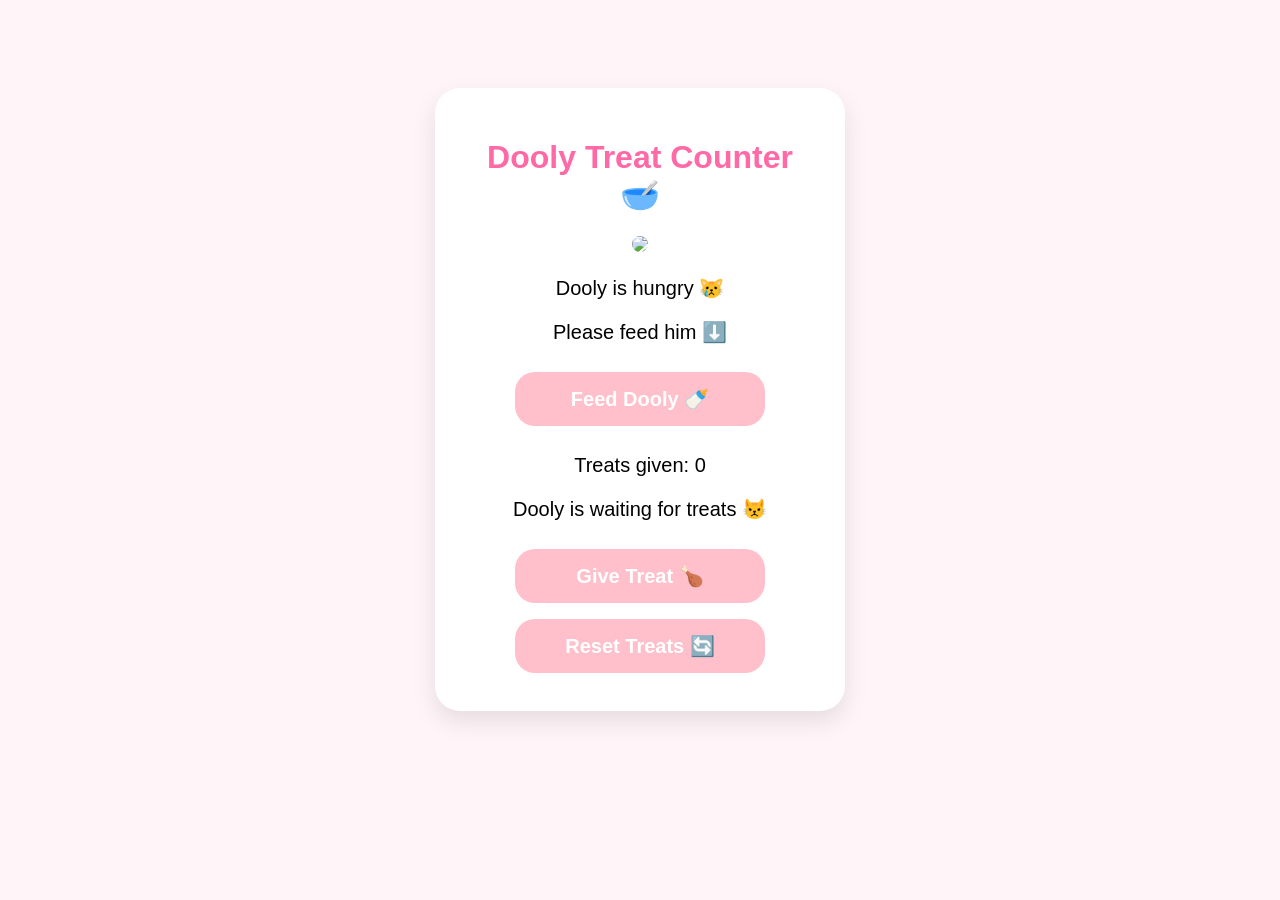
==== index.html @ 8f0f9d3f "Add files via upload" ====
<!DOCTYPE html>
<html lang="en">
<head>
    <meta charset="UTF-8">
    <meta name="viewport" content="width=device-width, initial-scale=1.0">
    <title>My silly webpage</title>
    <link rel="stylesheet" href="styles.css">
</head>
<body>
    <div class="card">
        <h1>Dooly Treat Counter 🥣</h1>
        <img src="dooly_1.png">
    
        <p id="doolyMood">Dooly is hungry 😿</p>
        <p>Please feed him ⬇️ </p>
        <button id="feedButton">Feed Dooly 🍼</button>
    
        <p id="treatCount">Treats given: 0</p>
        <p id="doolyEmotion">Dooly is waiting for treats 😾</p>
        
        <button id="treatButton">Give Treat 🍗</button>
        <button id="resetButton">Reset Treats 🔄</button>
    </div>

    <script>
        // Button hover project
        const button = document.getElementById("feedButton");
        const p = document.getElementById("doolyMood");

        button.addEventListener("mouseover", function () {
            button.textContent = "FEED DOOLY NOW!!!";
        });

        button.addEventListener("mouseout", function () {
            button.textContent = "Feed Dooly 🍼";
        });


        button.addEventListener("click", function () {
        
            if (p.textContent === "Dooly is hungry 😿") {
                p.textContent = "Dooly is full 😸💖";
            } 

            else {
            p.textContent = "Dooly is hungry 😿";
            }
        });
        
        // Treat counter project
        const treatButton = document.getElementById("treatButton");
        const treatText = document.getElementById("treatCount");

        let treats = 0;

        treatButton.addEventListener("click", function () {

            treats = treats + 1;

            treatText.textContent = "Treats given: " + treats;

        });

        // Emotion project
        const emotionText = document.getElementById("doolyEmotion");

        treatButton.addEventListener("click", function () {
            if (treats === 0) {
                emotionText.textContent = "Dooly is waiting for treats 😾";
            }
            
            else if (treats > 5) {
                emotionText.textContent = "TOO MANY TREATS 😾💢";
            }
            else if (treats > 2) {
                emotionText.textContent = "Dooly is suspicious 😼❓";
            }
            
            else {
                emotionText.textContent = "Dooly is happy 😸❤️";
            }


        });
    
        // Reset treats button project
        const resetButton = document.getElementById("resetButton");
    
        resetButton.addEventListener("click", function () {
            treats = 0;
            treatText.textContent = "Treats given: 0";
            emotionText.textContent = "Dooly is waiting for treats 😾";

        });
    

    </script>
</body>
</html>
---- styles.css ----
button {
    padding: 15px 25px;
    width: 250px;
    border-radius: 20px;
    border: none;
    background-color:pink;
    color: white;
    font-size: 20px;
    font-weight: bold;
    cursor: pointer;
    margin: 8px;
    transition: 0.2s;

}

button:hover {
    background-color: hotpink;
    color: white;
    transform: scale(1.08);
    box-shadow: 0 5px 10px rgba(0,0,0,0.2);
}

img {
    width: 300px;
    border-radius: 20px;
}

img:hover {
    width: 350px;
}

body {
    background-color: #fff4f8;
    font-family: Arial, sans-serif;
    text-align: center;
    padding-top: 80px;
}

.card {
    background-color: white;
    width: 350px;
    margin: 0 auto;
    padding: 30px;
    border-radius: 25px;
    box-shadow: 0 10px 25px rgba(0, 0, 0, 0.1);
}

h1 {
    color: #ff69a6;
}

p {
    font-size: 20px;
}
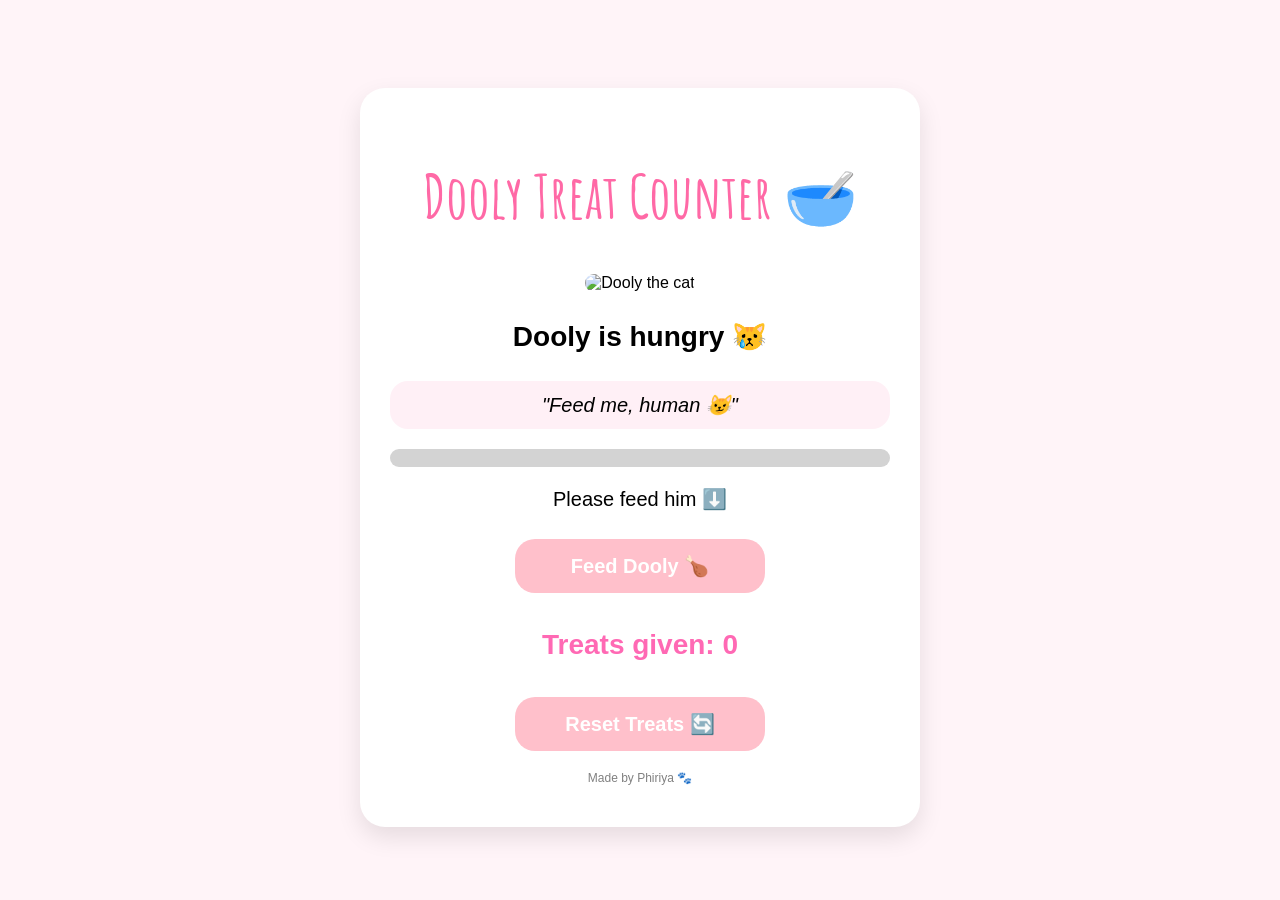
==== commit 1367ed03: "update dooly project" ====
--- a/index.html
+++ b/index.html
@@ -3,93 +3,189 @@
 <head>
     <meta charset="UTF-8">
     <meta name="viewport" content="width=device-width, initial-scale=1.0">
-    <title>My silly webpage</title>
+    <title>Dooly Project</title>
     <link rel="stylesheet" href="styles.css">
+   
+    <link rel="preconnect" href="https://fonts.googleapis.com">
+    <link rel="preconnect" href="https://fonts.gstatic.com" crossorigin>
+
+    <link href="https://fonts.googleapis.com/css2?family=Amatic+SC:wght@400;700&display=swap" rel="stylesheet">
 </head>
 <body>
     <div class="card">
         <h1>Dooly Treat Counter 🥣</h1>
-        <img src="dooly_1.png">
+        <img src="dooly_1.png" alt="Dooly the cat">
     
-        <p id="doolyMood">Dooly is hungry 😿</p>
+        <p id="doolyEmotion">Dooly is hungry 😿</p>
+        <!-- <p id="doolyMood">Dooly is hungry 😿</p> -->
+        <p id="doolySpeech">"Feed me, human 😼"</p>
+
+           <div class="progressBox">
+               <div id="progressBar"></div>
+           </div>
         <p>Please feed him ⬇️ </p>
-        <button id="feedButton">Feed Dooly 🍼</button>
-    
+
+        <button id="feedButton">Feed Dooly 🍗</button>
+        <p id="achievement"></p>
         <p id="treatCount">Treats given: 0</p>
-        <p id="doolyEmotion">Dooly is waiting for treats 😾</p>
-        
-        <button id="treatButton">Give Treat 🍗</button>
+      
+        <!-- <button id="treatButton">Give Treat 🍗</button> -->
         <button id="resetButton">Reset Treats 🔄</button>
+
+        <p class="footer">Made by Phiriya 🐾</p>
     </div>
 
     <script>
         // Button hover project
-        const button = document.getElementById("feedButton");
-        const p = document.getElementById("doolyMood");
+        const treatButton = document.getElementById("feedButton");
 
-        button.addEventListener("mouseover", function () {
-            button.textContent = "FEED DOOLY NOW!!!";
+        treatButton.addEventListener("mouseover", function () {
+            if (treatButton.disabled === true) {
+            treatButton.textContent = "NOPE! 🚫";
+            }
+            else {
+                treatButton.textContent = "FEED DOOLY NOW! 🫵🏻";
+            }
+        
         });
 
-        button.addEventListener("mouseout", function () {
-            button.textContent = "Feed Dooly 🍼";
+        treatButton.addEventListener("mouseout", function () {
+            if (treatButton.disabled === true) {
+            treatButton.textContent = "NOPE! 🚫";
+            }
+
+            else {
+                treatButton.textContent = "Feed Dooly 🍗";
+            } 
+
         });
 
 
-        button.addEventListener("click", function () {
+        // Speech bubble project
+        const speechText = document.getElementById("doolySpeech");
+        const progressBar = document.getElementById("progressBar");
+
+
         
-            if (p.textContent === "Dooly is hungry 😿") {
-                p.textContent = "Dooly is full 😸💖";
-            } 
+        // Treat counter project + Emotion project + Achievement project + Shake animated project
+        const treatText = document.getElementById("treatCount");
+        const emotionText = document.getElementById("doolyEmotion");
+        const achievementText = document.getElementById("achievement");
+        const card = document.querySelector(".card");
 
-            else {
-            p.textContent = "Dooly is hungry 😿";
-            }
-        });
+        const meowSound = new Audio("meow.mp3");
+        const achievementSound = new Audio("achievement-bling.mp3");
+        const errorSound = new Audio("error.mp3");
+        const resetSound = new Audio("reset.mp3");
         
-        // Treat counter project
-        const treatButton = document.getElementById("treatButton");
-        const treatText = document.getElementById("treatCount");
-
         let treats = 0;
 
         treatButton.addEventListener("click", function () {
 
             treats = treats + 1;
+            progressBar.style.width = treats * 10 + "%";
+            meowSound.currentTime = 0;
+            meowSound.play();
+
+            if (treats === 5) {
+               achievementText.style.display = "inline-block";
+
+               achievementText.textContent = "🏆 Achievement unlocked: Favorite Human 🎉 ";
+
+               achievementSound.currentTime = 0;
+               achievementSound.play();
+            }
+
+            else if (treats === 10) {
+                achievementText.style.display = "inline-block";
+
+                achievementText.textContent = "🏆 Achievement unlocked: Overfeeding Expert 😭";
+
+                achievementSound.currentTime = 0;
+                achievementSound.play();
+            }
+
+            else {
+                achievementText.style.display = "none";
+                achievementText.textContent = "";
+            }
+            
 
             treatText.textContent = "Treats given: " + treats;
+               if (treats > 10) {
+                emotionText.textContent = "THAT IS ENOUGH!!! DOOLY IS FAT NOW";
+                speechText.textContent = '"NO MORE!!! 😾🚨"';
+                progressBar.style.width = "100%";
+
+                treatButton.textContent = "NOPE! 🚫";
+                treatButton.disabled = true;
+
+                document.querySelector(".card")
+                .style.backgroundColor = "#ffe0e0";
+                progressBar.style.backgroundColor = "red";
+
+                card.classList.add("shake");
+                setTimeout(function () {
+                   card.classList.remove("shake");
+                }, 400);
+
+                errorSound.currentTime = 0;
+                errorSound.play();
+               }
+
+               else if (treats > 8) {
+                emotionText.textContent = "Dooly is getting too full";
+                speechText.textContent = '"I am getting full...😾💢"';
+                
+                progressBar.style.backgroundColor = "orange";
+               }
+
+               else if (treats > 5) {
+                emotionText.textContent = "TOO MANY TREATS";
+                speechText.textContent = '"Bro... slow down 🙀⁉️"';
+
+                progressBar.style.backgroundColor = "orange";
+               }
+
+               else if (treats > 2) {
+                emotionText.textContent = "Dooly is suspicious";
+                speechText.textContent = '"Hmm... why so many treats? 😼❓"';
+
+                progressBar.style.backgroundColor = "yellow";
+               }
+            
+               else {
+                emotionText.textContent = "Dooly is happy";
+                speechText.textContent = '"YUM!!! 😻❤️"';
+
+                progressBar.style.backgroundColor = "lightgreen";
+               }
 
         });
 
-        // Emotion project
-        const emotionText = document.getElementById("doolyEmotion");
 
-        treatButton.addEventListener("click", function () {
-            if (treats === 0) {
-                emotionText.textContent = "Dooly is waiting for treats 😾";
-            }
-            
-            else if (treats > 5) {
-                emotionText.textContent = "TOO MANY TREATS 😾💢";
-            }
-            else if (treats > 2) {
-                emotionText.textContent = "Dooly is suspicious 😼❓";
-            }
-            
-            else {
-                emotionText.textContent = "Dooly is happy 😸❤️";
-            }
-
-
-        });
-    
         // Reset treats button project
         const resetButton = document.getElementById("resetButton");
     
         resetButton.addEventListener("click", function () {
             treats = 0;
             treatText.textContent = "Treats given: 0";
-            emotionText.textContent = "Dooly is waiting for treats 😾";
+            emotionText.textContent = "Dooly is waiting for treats";
+
+            speechText.textContent = '"Feed me, human 😽"';
+            progressBar.style.width = "0%";
+
+            treatButton.disabled = false;
+            treatButton.textContent = "Feed Dooly 🍗";
+
+            document.querySelector(".card")
+           .style.backgroundColor = "white";
+
+           achievementText.textContent = "";
+           achievementText.style.display = "none";
+
+           resetSound.currentTime = 0;
+           resetSound.play();
 
         });
     
--- a/styles.css
+++ b/styles.css
@@ -10,7 +10,7 @@
     cursor: pointer;
     margin: 8px;
     transition: 0.2s;
-
+    font-family: "Avenir Next", "avenir", sans-serif;
 }
 
 button:hover {
@@ -18,6 +18,12 @@
     color: white;
     transform: scale(1.08);
     box-shadow: 0 5px 10px rgba(0,0,0,0.2);
+}
+
+h1 {
+    font-family: "Amatic SC", cursive;
+    font-size: 60px;
+    color: #ff69a6;
 }
 
 img {
@@ -31,24 +37,105 @@
 
 body {
     background-color: #fff4f8;
-    font-family: Arial, sans-serif;
+    font-family: "avenir light", sans-serif;
     text-align: center;
     padding-top: 80px;
 }
 
 .card {
     background-color: white;
-    width: 350px;
+    width: 500px;
     margin: 0 auto;
     padding: 30px;
     border-radius: 25px;
     box-shadow: 0 10px 25px rgba(0, 0, 0, 0.1);
 }
 
-h1 {
-    color: #ff69a6;
-}
 
 p {
     font-size: 20px;
+}
+
+#treatCount {
+    font-size: 28px;
+    font-weight: bold;
+    color: hotpink;
+}
+
+#doolyEmotion {
+    font-size: 28px;
+    font-weight: bold;
+}
+
+button:disabled {
+    background-color: lightgray;
+    cursor: not-allowed;
+    transform: none;
+}
+
+.footer {
+    font-size: 12px;
+    color: gray;
+}
+
+#doolySpeech {
+    background-color: #fff0f6;
+    padding: 12px;
+    border-radius: 18px;
+    font-style: italic;
+}
+
+.progressBox {
+    width: 100%;
+    height: 18px;
+    background-color: lightgray;
+    border-radius: 999px;
+    overflow: hidden;
+}
+
+#progressBar {
+    width: 0%;
+    height: 100%;
+    background-color: hotpink;
+    transition: 0.3s;
+}
+
+#achievement {
+    display: none;
+    font-size: 18px;
+    font-weight: bold;
+    color: hotpink;
+    background-color: #fff4f8;
+    border-radius: 20px;
+    padding: 10px 15px;
+    margin-top: 12px;
+    font-family: "Trebuchet MS", sans-serif;
+}
+
+.shake {
+    animation: shake 0.4s;
+}
+
+@keyframes shake {
+
+    0% {
+        transform: translateX(0);
+    }
+
+    25% {
+        transform: translateX(-8px);
+    }
+
+    50% {
+        transform: translateX(8px);
+    }
+
+    75% {
+        transform: translateX(-8px);
+    }
+
+    100% {
+        transform: translateX(0);
+    }
+
 }
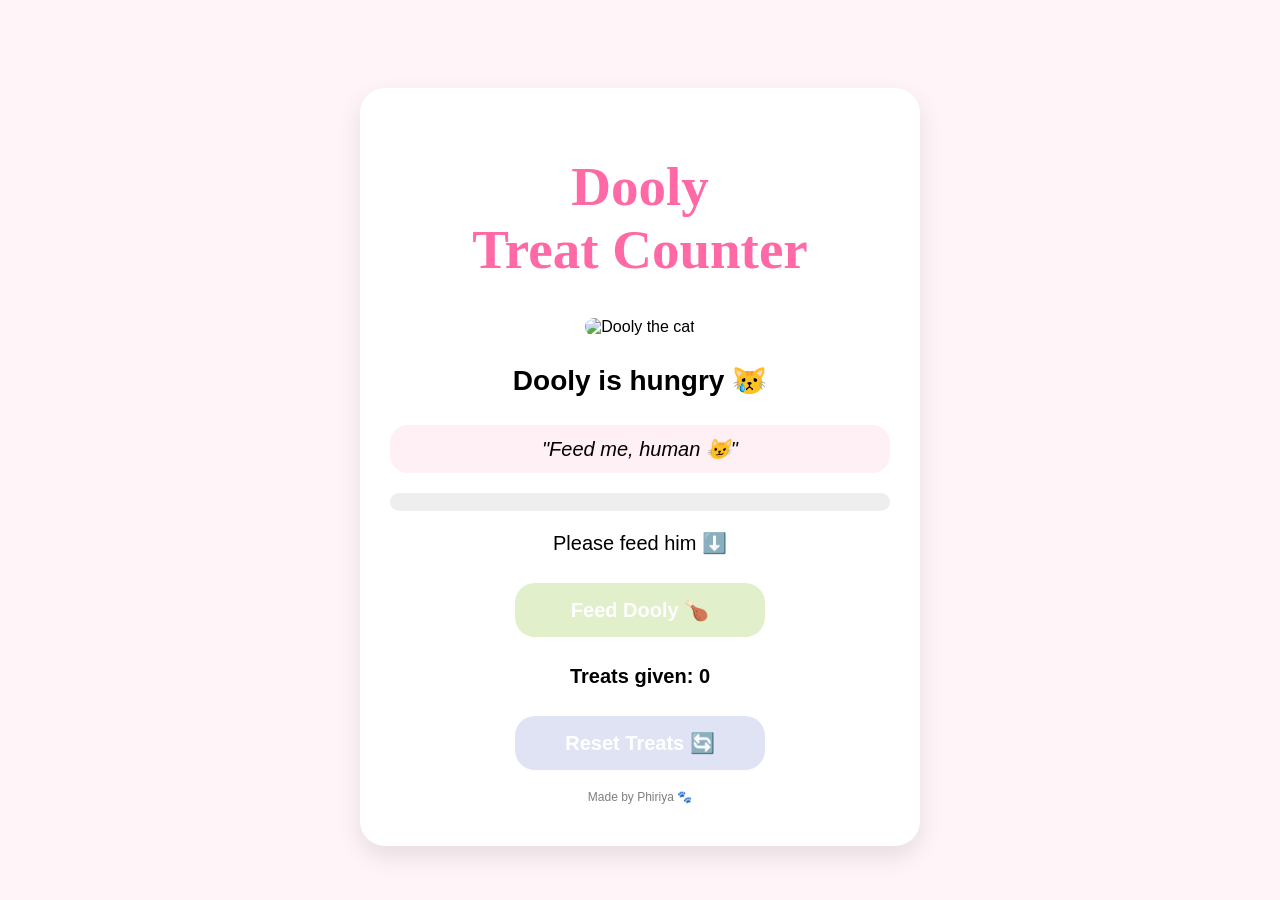
==== commit e1b57a46: "update css" ====
--- a/index.html
+++ b/index.html
@@ -13,7 +13,7 @@
 </head>
 <body>
     <div class="card">
-        <h1>Dooly Treat Counter 🥣</h1>
+        <h1>Dooly<br>Treat Counter</h1>
         <img src="dooly_1.png" alt="Dooly the cat">
     
         <p id="doolyEmotion">Dooly is hungry 😿</p>
@@ -121,7 +121,7 @@
                 treatButton.disabled = true;
 
                 document.querySelector(".card")
-                .style.backgroundColor = "#ffe0e0";
+                // .style.backgroundColor = "#ffe0e0";
                 progressBar.style.backgroundColor = "red";
 
                 card.classList.add("shake");
@@ -181,6 +181,8 @@
             document.querySelector(".card")
            .style.backgroundColor = "white";
 
+           progressBar.style.backgroundColor = "lightgreen";
+
            achievementText.textContent = "";
            achievementText.style.display = "none";
 
--- a/styles.css
+++ b/styles.css
@@ -3,7 +3,7 @@
     width: 250px;
     border-radius: 20px;
     border: none;
-    background-color:pink;
+    background-color:#E1EfCA;
     color: white;
     font-size: 20px;
     font-weight: bold;
@@ -14,26 +14,28 @@
 }
 
 button:hover {
-    background-color: hotpink;
     color: white;
-    transform: scale(1.08);
+    transform: scale(1.04);
     box-shadow: 0 5px 10px rgba(0,0,0,0.2);
 }
 
+#resetButton {
+    background-color: #E0E3F4;
+
+}
+
 h1 {
-    font-family: "Amatic SC", cursive;
-    font-size: 60px;
+    font-family: "Baloo 2", cursive;
+    font-weight: 900;
+    font-size: 55px;
     color: #ff69a6;
 }
 
 img {
     width: 300px;
-    border-radius: 20px;
+    border-radius: 350px;
 }
 
-img:hover {
-    width: 350px;
-}
 
 body {
     background-color: #fff4f8;
@@ -57,9 +59,8 @@
 }
 
 #treatCount {
-    font-size: 28px;
-    font-weight: bold;
-    color: hotpink;
+    /* font-size: 28px; */
+    font-weight: 900;
 }
 
 #doolyEmotion {
@@ -88,7 +89,7 @@
 .progressBox {
     width: 100%;
     height: 18px;
-    background-color: lightgray;
+    background-color: #eee;
     border-radius: 999px;
     overflow: hidden;
 }
@@ -96,7 +97,6 @@
 #progressBar {
     width: 0%;
     height: 100%;
-    background-color: hotpink;
     transition: 0.3s;
 }
 
@@ -104,10 +104,9 @@
     display: none;
     font-size: 18px;
     font-weight: bold;
-    color: hotpink;
-    background-color: #fff4f8;
-    border-radius: 20px;
-    padding: 10px 15px;
+    color: #E1EfCA;
+    /* border-radius: 20px;
+    padding: 10px 15px; */
     margin-top: 12px;
     font-family: "Trebuchet MS", sans-serif;
 }
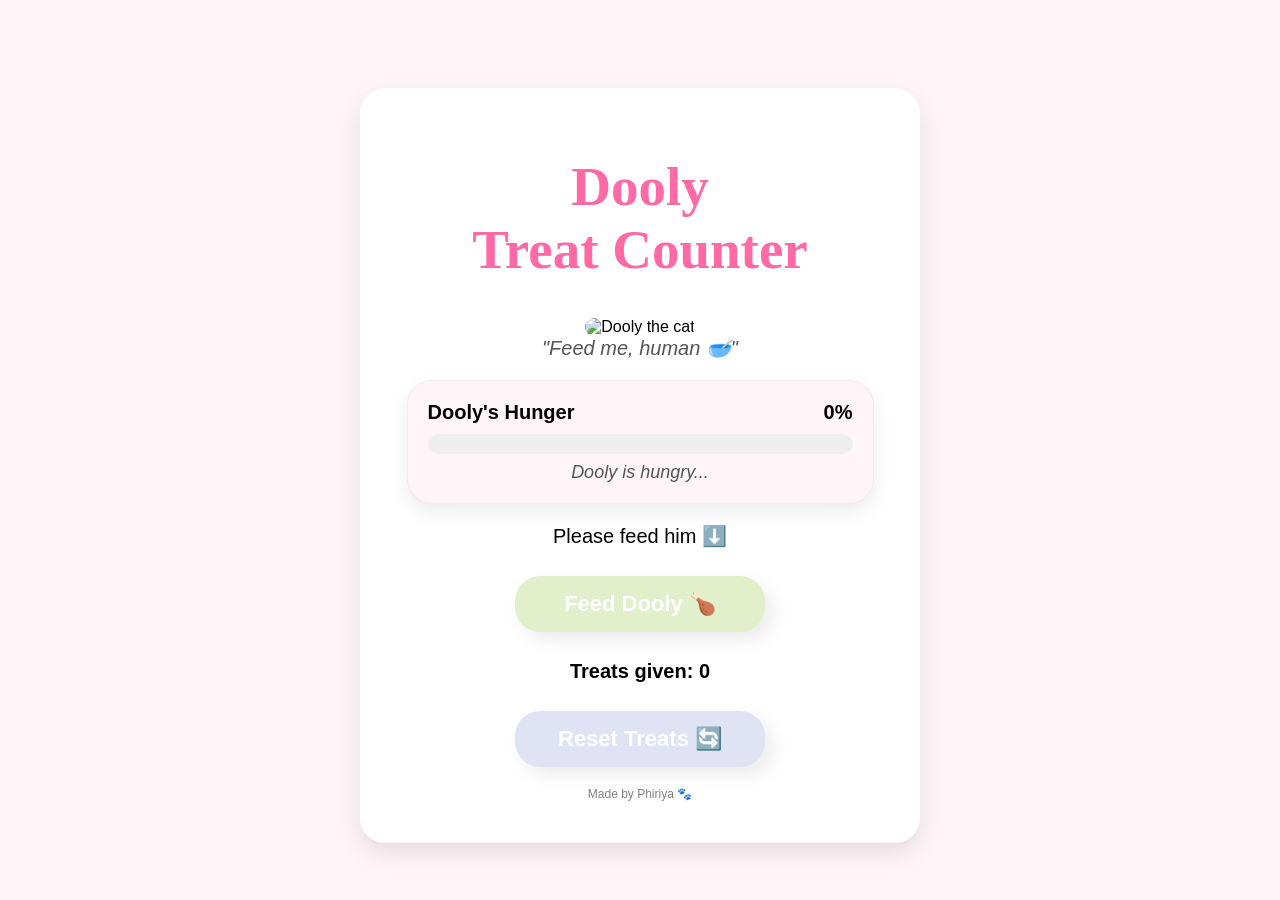
==== commit cdb0895e: "update button" ====
--- a/index.html
+++ b/index.html
@@ -15,21 +15,28 @@
     <div class="card">
         <h1>Dooly<br>Treat Counter</h1>
         <img src="dooly_1.png" alt="Dooly the cat">
+
+        <p id="doolySpeech">"Feed me, human 🥣"</p>
     
-        <p id="doolyEmotion">Dooly is hungry 😿</p>
-        <!-- <p id="doolyMood">Dooly is hungry 😿</p> -->
-        <p id="doolySpeech">"Feed me, human 😼"</p>
+        <div class="hungerBox">
+           <div class="hungerTitle">
+               <p>Dooly's Hunger</p>
+               <p id="hungerPercent">0%</p>
+           </div>
 
            <div class="progressBox">
                <div id="progressBar"></div>
            </div>
+
+           <p id="doolyEmotion">Dooly is hungry...</p>
+        </div>
+        
         <p>Please feed him ⬇️ </p>
 
         <button id="feedButton">Feed Dooly 🍗</button>
         <p id="achievement"></p>
         <p id="treatCount">Treats given: 0</p>
       
-        <!-- <button id="treatButton">Give Treat 🍗</button> -->
         <button id="resetButton">Reset Treats 🔄</button>
 
         <p class="footer">Made by Phiriya 🐾</p>
@@ -84,6 +91,9 @@
 
             treats = treats + 1;
             progressBar.style.width = treats * 10 + "%";
+
+            document.getElementById("hungerPercent").textContent = treats * 10 + "%";
+
             meowSound.currentTime = 0;
             meowSound.play();
 
@@ -172,7 +182,7 @@
             treatText.textContent = "Treats given: 0";
             emotionText.textContent = "Dooly is waiting for treats";
 
-            speechText.textContent = '"Feed me, human 😽"';
+            speechText.textContent = '"Feed me, human 🥣"';
             progressBar.style.width = "0%";
 
             treatButton.disabled = false;
@@ -182,6 +192,8 @@
            .style.backgroundColor = "white";
 
            progressBar.style.backgroundColor = "lightgreen";
+           document.getElementById("hungerPercent").textContent = "0%";
+
 
            achievementText.textContent = "";
            achievementText.style.display = "none";
@@ -190,8 +202,7 @@
            resetSound.play();
 
         });
-    
-
     </script>
+
 </body>
 </html>
--- a/styles.css
+++ b/styles.css
@@ -1,14 +1,17 @@
 button {
     padding: 15px 25px;
     width: 250px;
-    border-radius: 20px;
+    border-radius: 25px;
     border: none;
     background-color:#E1EfCA;
     color: white;
-    font-size: 20px;
+    font-size: 22px;
     font-weight: bold;
     cursor: pointer;
     margin: 8px;
+    box-shadow:
+        8px 8px 18px rgba(0,0,0,0.08),
+       -8px -8px 18px rgba(255,255,255,0.9);
     transition: 0.2s;
     font-family: "Avenir Next", "avenir", sans-serif;
 }
@@ -64,8 +67,13 @@
 }
 
 #doolyEmotion {
-    font-size: 28px;
+    /* font-size: 22px;
     font-weight: bold;
+    margin: 0 0 8px; */
+    font-style: italic;
+    font-size: 18px;
+    margin: 8px 0 0 0;
+    color: #555;
 }
 
 button:disabled {
@@ -80,15 +88,18 @@
 }
 
 #doolySpeech {
-    background-color: #fff0f6;
+    /* background-color: #fff0f6;
     padding: 12px;
-    border-radius: 18px;
+    border-radius: 18px; */
+
     font-style: italic;
+    margin: 0;
+    color: #555;
 }
 
 .progressBox {
     width: 100%;
-    height: 18px;
+    height: 20px;
     background-color: #eee;
     border-radius: 999px;
     overflow: hidden;
@@ -98,6 +109,33 @@
     width: 0%;
     height: 100%;
     transition: 0.3s;
+}
+
+.hungerBox {
+  /* background-color: #fffafc; */
+  background-color: #fff4f8;
+  border-radius: 25px;
+  padding: 20px;
+  margin: 20px auto;
+  width: 85%;
+  box-shadow: 0 8px 20px rgba(0,0,0,0.08);
+  border: 1px solid rgba(0,0,0,0.04);
+}
+
+.hungerTitle {
+    display: flex;
+    justify-content: space-between;
+    align-items: center;
+    font-weight: bold;
+    margin-bottom: 10px;
+}
+
+.hungerTitle p {
+    margin: 0;
+}
+
+#hungerPercent {
+    font-weight: 900;
 }
 
 #achievement {
